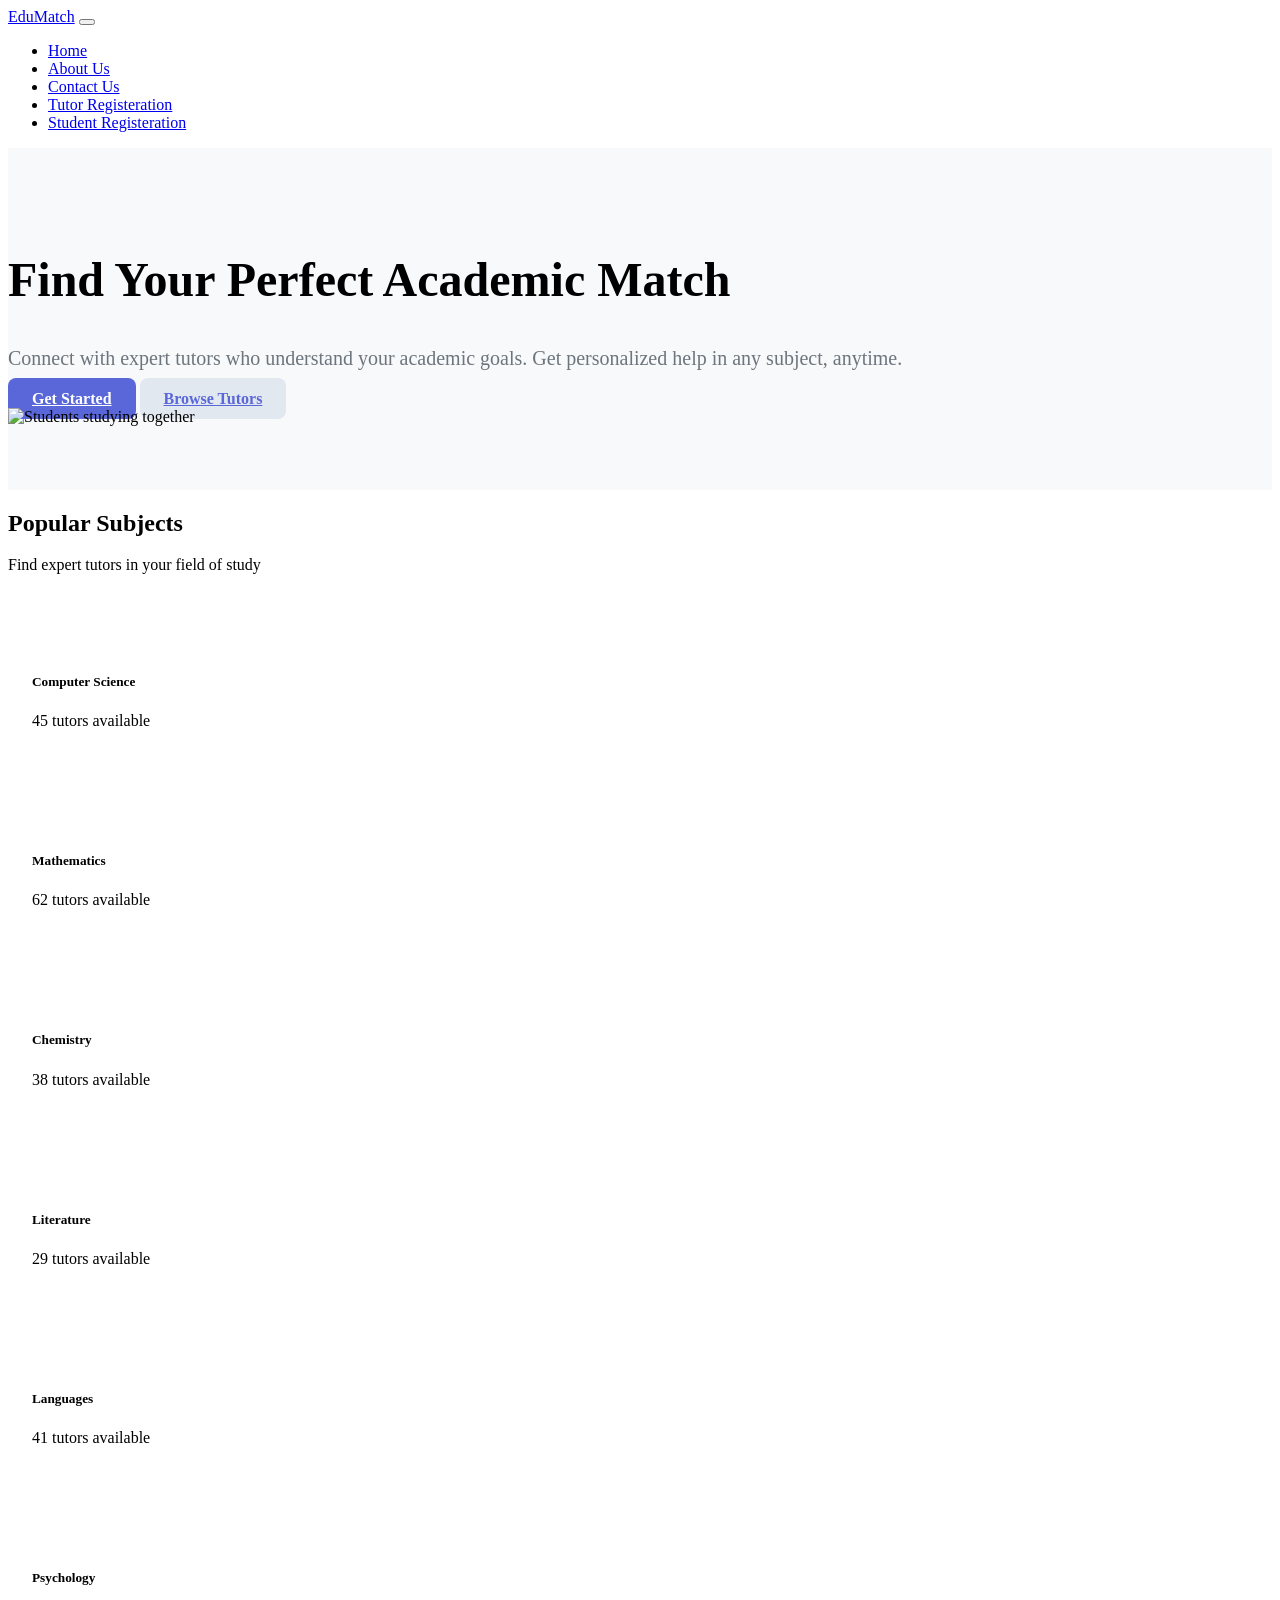
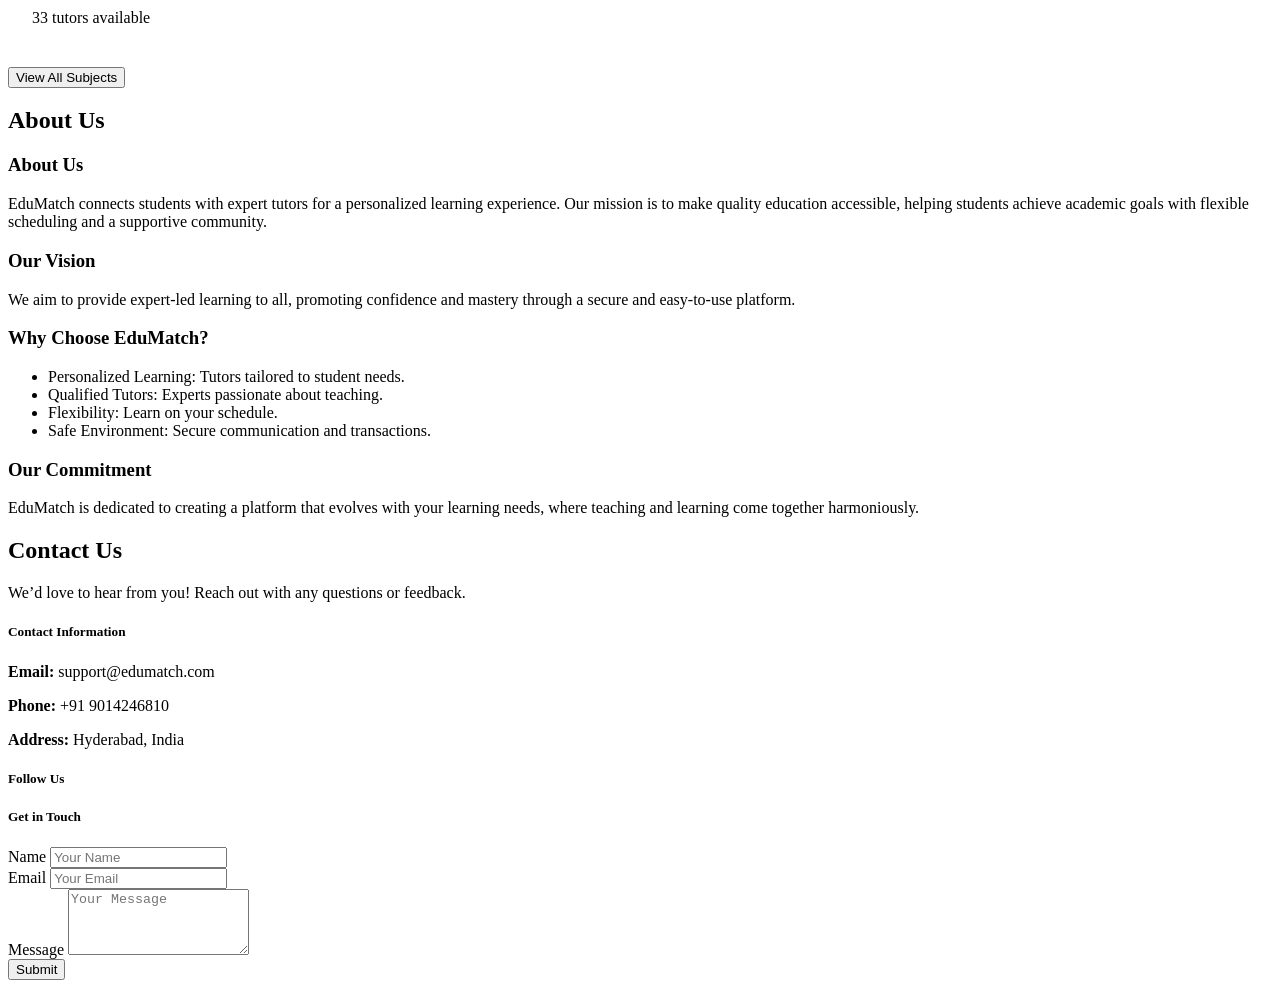
==== Tutor Match/final.html @ 65e1aeff "EduMatch frontend" ====
<!doctype html>
<html lang="en">
  <head>
    <!-- Required meta tags -->
    <meta charset="utf-8">
    <meta name="viewport" content="width=device-width, initial-scale=1">

    <!-- Bootstrap CSS -->
    <link rel="stylesheet" href="https://cdn.jsdelivr.net/npm/bootstrap@5.3.3/dist/css/bootstrap.rtl.min.css" integrity="sha384-dpuaG1suU0eT09tx5plTaGMLBsfDLzUCCUXOY2j/LSvXYuG6Bqs43ALlhIqAJVRb" crossorigin="anonymous">

    <title>EduMatch</title>
    <style>
        /* Hero Section */
        .hero {
          background-color: #f8f9fa;
          padding: 4rem 0;
        }
        .hero .hero-title {
          font-weight: 800;
          font-size: 3rem;
        }
        .hero .hero-subtitle {
          font-size: 1.25rem;
          color: #6c757d;
        }
        .hero-btn-primary {
          background-color: #5a67d8;
          color: #fff;
          padding: 0.75rem 1.5rem;
          border-radius: 0.5rem;
          font-weight: 600;
        }
        .hero-btn-secondary {
          color: #5a67d8;
          padding: 0.75rem 1.5rem;
          border-radius: 0.5rem;
          font-weight: 600;
          background-color: #e2e8f0;
        }
    
        /* Popular Subjects */
        .subject-card {
          transition: box-shadow 0.3s;
          cursor: pointer;
          padding: 1.5rem;
          border-radius: 0.5rem;
          background-color: #ffffff;
        }
        .subject-card:hover {
          box-shadow: 0 4px 8px rgba(0, 0, 0, 0.1);
        }
        .subject-icon {
          font-size: 2rem;
          color: #5a67d8;
          margin-right: 1rem;
        }
      </style>
  </head>
  <body>
    <!-- nav bar -->
    <section>
        <nav class="navbar navbar-expand-lg bg-body-tertiary">
            <div class="container-fluid">
              <a class="navbar-brand" href="#">EduMatch</a>
              <button class="navbar-toggler" type="button" data-bs-toggle="collapse" data-bs-target="#navbarNav" aria-controls="navbarNav" aria-expanded="false" aria-label="Toggle navigation">
                <span class="navbar-toggler-icon"></span>
              </button>
              <div class="collapse navbar-collapse" id="navbarNav">
                <ul class="navbar-nav">
                  <li class="nav-item">
                    <a class="nav-link active" aria-current="page" href="#">Home</a>
                  </li>
                  <li class="nav-item">
                    <a class="nav-link" href="#about-us">About Us</a>         
                  </li>
                  <li class="nav-item">
                    <a class="nav-link" href="#contact">Contact Us</a>
                  </li>
                  <li class="nav-item">
                    <a class="nav-link" href="Tutor_Login.html">Tutor Registeration</a>
                  </li>
                  <li class="nav-item">
                    <a class="nav-link" href="Student_Login.html">Student Registeration</a>
                  </li>
                </ul>
              </div>
            </div>
          </nav>
    </section>
     
<!-- Hero Section -->

<section class="hero text-center text-md-left">
  <div class="container">
    <div class="row align-items-center">
      <div class="col-md-6">
        <h1 class="hero-title">Find Your Perfect <span class="text-primary">Academic Match</span></h1>
        <p class="hero-subtitle mt-3">Connect with expert tutors who understand your academic goals. Get personalized help in any subject, anytime.</p>
        <div class="mt-4">
          <a href="#get-started" class="btn hero-btn-primary mr-3">Get Started</a>
          <a href="#popular-subjects" class="btn hero-btn-secondary">Browse Tutors</a>
        </div>
      </div>
      <div class="col-md-6 text-center">
        <img src="https://plus.unsplash.com/premium_photo-1661598620754-3d1135f9f2f3?q=80&w=1954&auto=format&fit=crop&ixlib=rb-4.0.3&ixid=M3wxMjA3fDB8MHxwaG90by1wYWdlfHx8fGVufDB8fHx8fA%3D%3D" 
          alt="Students studying together" class="img-fluid rounded">
      </div>
    </div>
  </div>
</section>



    <div class="row">
      <!-- Popular Subjects Section -->
<section id="popular-subjects" class="py-5 bg-light">
    <div class="container">
      <div class="text-center mb-5">
        <h2 class="display-4 font-weight-bold">Popular Subjects</h2>
        <p class="lead text-muted">Find expert tutors in your field of study</p>
      </div>
  
      <div class="row">
        <div class="col-md-6 col-lg-4 mb-4">
          <div class="subject-card d-flex align-items-center shadow-sm">
            <i class="fas fa-laptop-code subject-icon"></i>
            <div>
              <h5 class="font-weight-bold">Computer Science</h5>
              <p class="text-muted mb-0">45 tutors available</p>
            </div>
          </div>
        </div>
  
        <div class="col-md-6 col-lg-4 mb-4">
          <div class="subject-card d-flex align-items-center shadow-sm">
            <i class="fas fa-calculator subject-icon"></i>
            <div>
              <h5 class="font-weight-bold">Mathematics</h5>
              <p class="text-muted mb-0">62 tutors available</p>
            </div>
          </div>
        </div>
  
        <div class="col-md-6 col-lg-4 mb-4">
          <div class="subject-card d-flex align-items-center shadow-sm">
            <i class="fas fa-flask subject-icon"></i>
            <div>
              <h5 class="font-weight-bold">Chemistry</h5>
              <p class="text-muted mb-0">38 tutors available</p>
            </div>
          </div>
        </div>
  
        <div class="col-md-6 col-lg-4 mb-4">
          <div class="subject-card d-flex align-items-center shadow-sm">
            <i class="fas fa-book-open subject-icon"></i>
            <div>
              <h5 class="font-weight-bold">Literature</h5>
              <p class="text-muted mb-0">29 tutors available</p>
            </div>
          </div>
        </div>
  
        <div class="col-md-6 col-lg-4 mb-4">
          <div class="subject-card d-flex align-items-center shadow-sm">
            <i class="fas fa-globe subject-icon"></i>
            <div>
              <h5 class="font-weight-bold">Languages</h5>
              <p class="text-muted mb-0">41 tutors available</p>
            </div>
          </div>
        </div>
  
        <div class="col-md-6 col-lg-4 mb-4">
          <div class="subject-card d-flex align-items-center shadow-sm">
            <i class="fas fa-brain subject-icon"></i>
            <div>
              <h5 class="font-weight-bold">Psychology</h5>
              <p class="text-muted mb-0">33 tutors available</p>
            </div>
          </div>
        </div>
      </div>
  
      <div class="text-center mt-4">
        <button class="btn btn-outline-primary btn-lg">View All Subjects</button>
      </div>
    </div>
  </section>
  
     

<!-- About Us Section -->
<div class="container">
  <div class="text-center mb-5">
    <h2 class="display-4 font-weight-bold">About Us</h2>
  </div>
<section id="about-us" class="py-5">
  <div class="container">
    <h3>About Us</h3>
    <p>EduMatch connects students with expert tutors for a personalized learning experience. Our mission is to make quality education accessible, helping students achieve academic goals with flexible scheduling and a supportive community.</p>

    <h3>Our Vision</h3>
    <p>We aim to provide expert-led learning to all, promoting confidence and mastery through a secure and easy-to-use platform.</p>

    <h3>Why Choose EduMatch?</h3>
    <ul>
      <li>Personalized Learning: Tutors tailored to student needs.</li>
      <li>Qualified Tutors: Experts passionate about teaching.</li>
      <li>Flexibility: Learn on your schedule.</li>
      <li>Safe Environment: Secure communication and transactions.</li>
    </ul>

    <h3>Our Commitment</h3>
    <p>EduMatch is dedicated to creating a platform that evolves with your learning needs, where teaching and learning come together harmoniously.</p>
  </div>
</section>



<!-- Optional JavaScript -->
<script src="https://cdn.jsdelivr.net/npm/bootstrap@5.3.3/dist/js/bootstrap.bundle.min.js" integrity="sha384-YvpcrYf0tY3lHB60NNkmXc5s9fDVZLESaAA55NDzOxhy9GkcIdslK1eN7N6jIeHz" crossorigin="anonymous"></script>

 <!-- Contact Us Section -->
<section id="contact" class="py-5">
  <div class="container">
    <div class="text-center mb-5">
      <h2 class="display-4 font-weight-bold">Contact Us</h2>
      <p class="lead text-muted">We’d love to hear from you! Reach out with any questions or feedback.</p>
    </div>

    <div class="row">
      <!-- Contact Details -->
      <div class="col-md-6 mb-4">
        <h5>Contact Information</h5>
        <p><strong>Email:</strong> support@edumatch.com</p>
        <p><strong>Phone:</strong> +91 9014246810</p>
        <p><strong>Address:</strong> Hyderabad, India</p>
        
        <!-- Social Media Links -->
        <h5>Follow Us</h5>
        <div class="d-flex">
          <a href="https://www.instagram.com/pixelvinterio" target="_blank" class="me-3 text-primary">
            <i class="fab fa-instagram fa-2x"></i>
          </a>
          <a href="https://www.facebook.com/PrasadGottupalli" target="_blank" class="me-3 text-primary">
            <i class="fab fa-facebook fa-2x"></i>
          </a>
          <a href="https://www.youtube.com/c/PixelVinterio" target="_blank" class="me-3 text-danger">
            <i class="fab fa-youtube fa-2x"></i>
          </a>
        </div>
      </div>

      <!-- Contact Form -->
      <div class="col-md-6">
        <h5>Get in Touch</h5>
        <form>
          <div class="mb-3">
            <label for="name" class="form-label">Name</label>
            <input type="text" class="form-control" id="name" placeholder="Your Name" required>
          </div>
          <div class="mb-3">
            <label for="email" class="form-label">Email</label>
            <input type="email" class="form-control" id="email" placeholder="Your Email" required>
          </div>
          <div class="mb-3">
            <label for="message" class="form-label">Message</label>
            <textarea class="form-control" id="message" rows="4" placeholder="Your Message" required></textarea>
          </div>
          <button type="submit" class="btn btn-primary">Submit</button>
        </form>
      </div>
    </div>
  </div>
</section>

<!-- Font Awesome for Icons -->
<script src="https://kit.fontawesome.com/a076d05399.js" crossorigin="anonymous"></script>

</body>
</html>
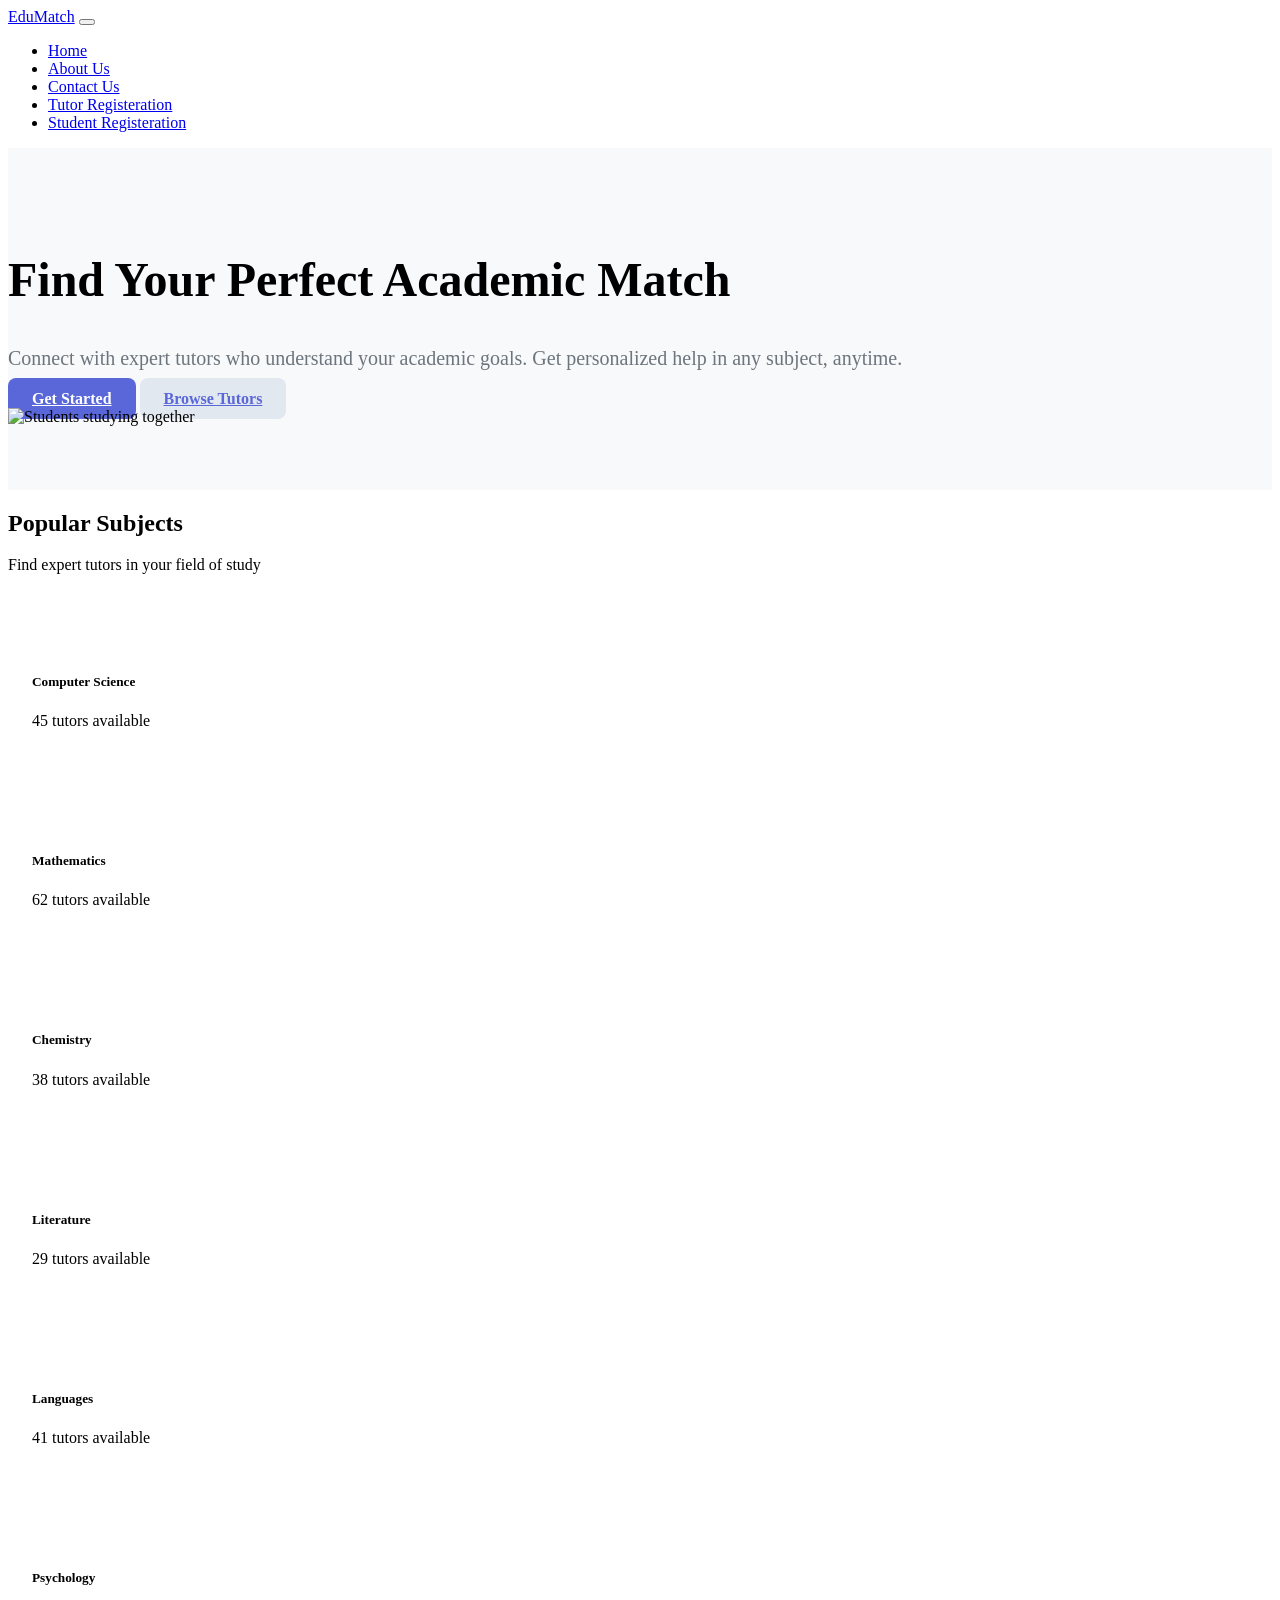
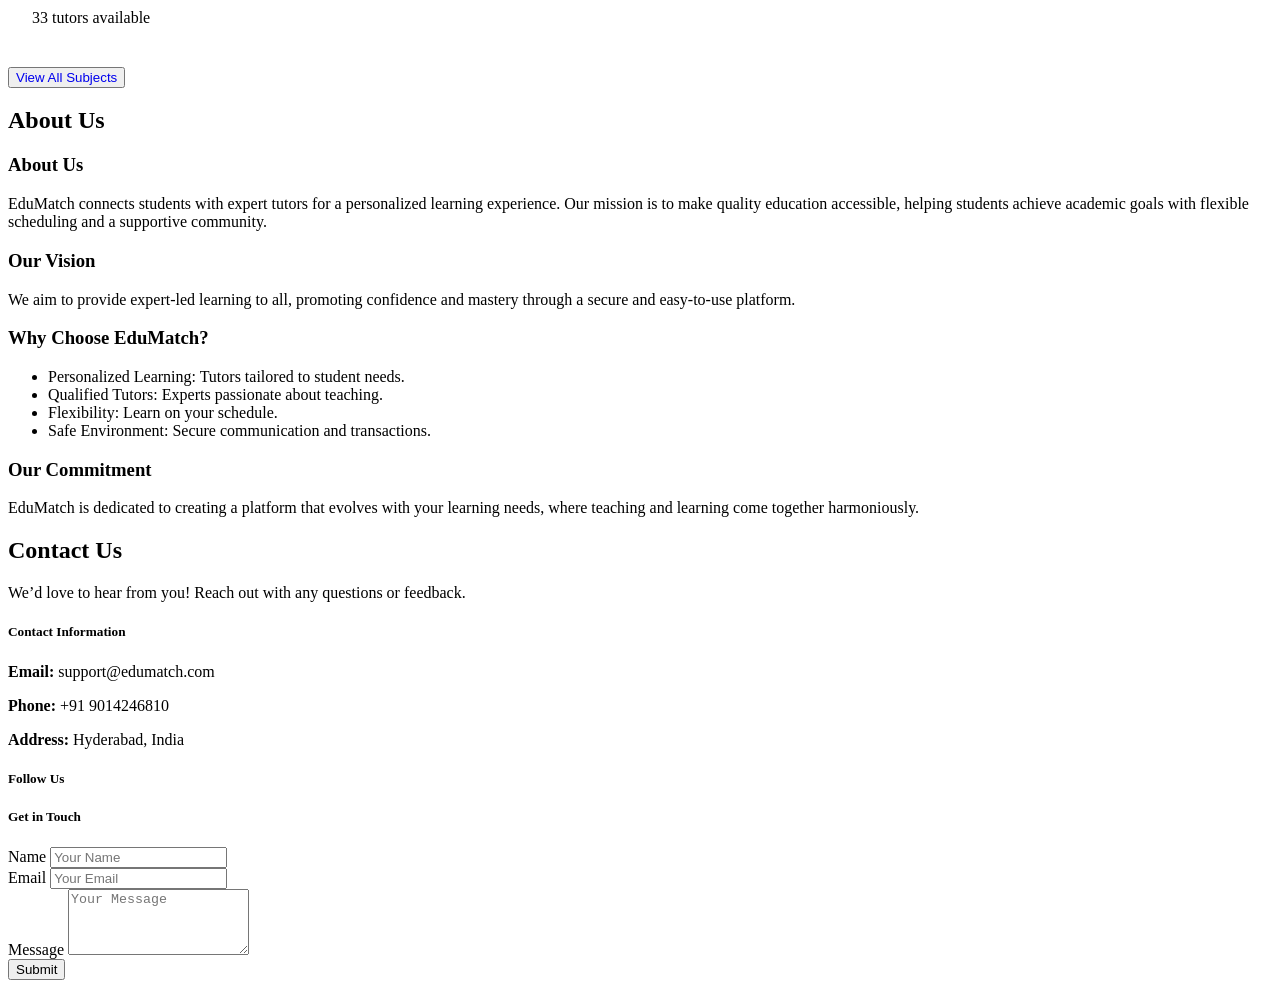
==== commit c8e7ac56: "EduMatch" ====
--- a/Tutor Match/final.html
+++ b/Tutor Match/final.html
@@ -97,7 +97,7 @@
         <h1 class="hero-title">Find Your Perfect <span class="text-primary">Academic Match</span></h1>
         <p class="hero-subtitle mt-3">Connect with expert tutors who understand your academic goals. Get personalized help in any subject, anytime.</p>
         <div class="mt-4">
-          <a href="#get-started" class="btn hero-btn-primary mr-3">Get Started</a>
+          <a href="Get-started.html" class="btn hero-btn-primary mr-3">Get Started</a>
           <a href="#popular-subjects" class="btn hero-btn-secondary">Browse Tutors</a>
         </div>
       </div>
@@ -183,7 +183,8 @@
       </div>
   
       <div class="text-center mt-4">
-        <button class="btn btn-outline-primary btn-lg">View All Subjects</button>
+       
+        <button class="btn btn-outline-primary btn-lg"><a href="View-All-Subjects.html" style="text-decoration: none;">View All Subjects</a></button>
       </div>
     </div>
   </section>
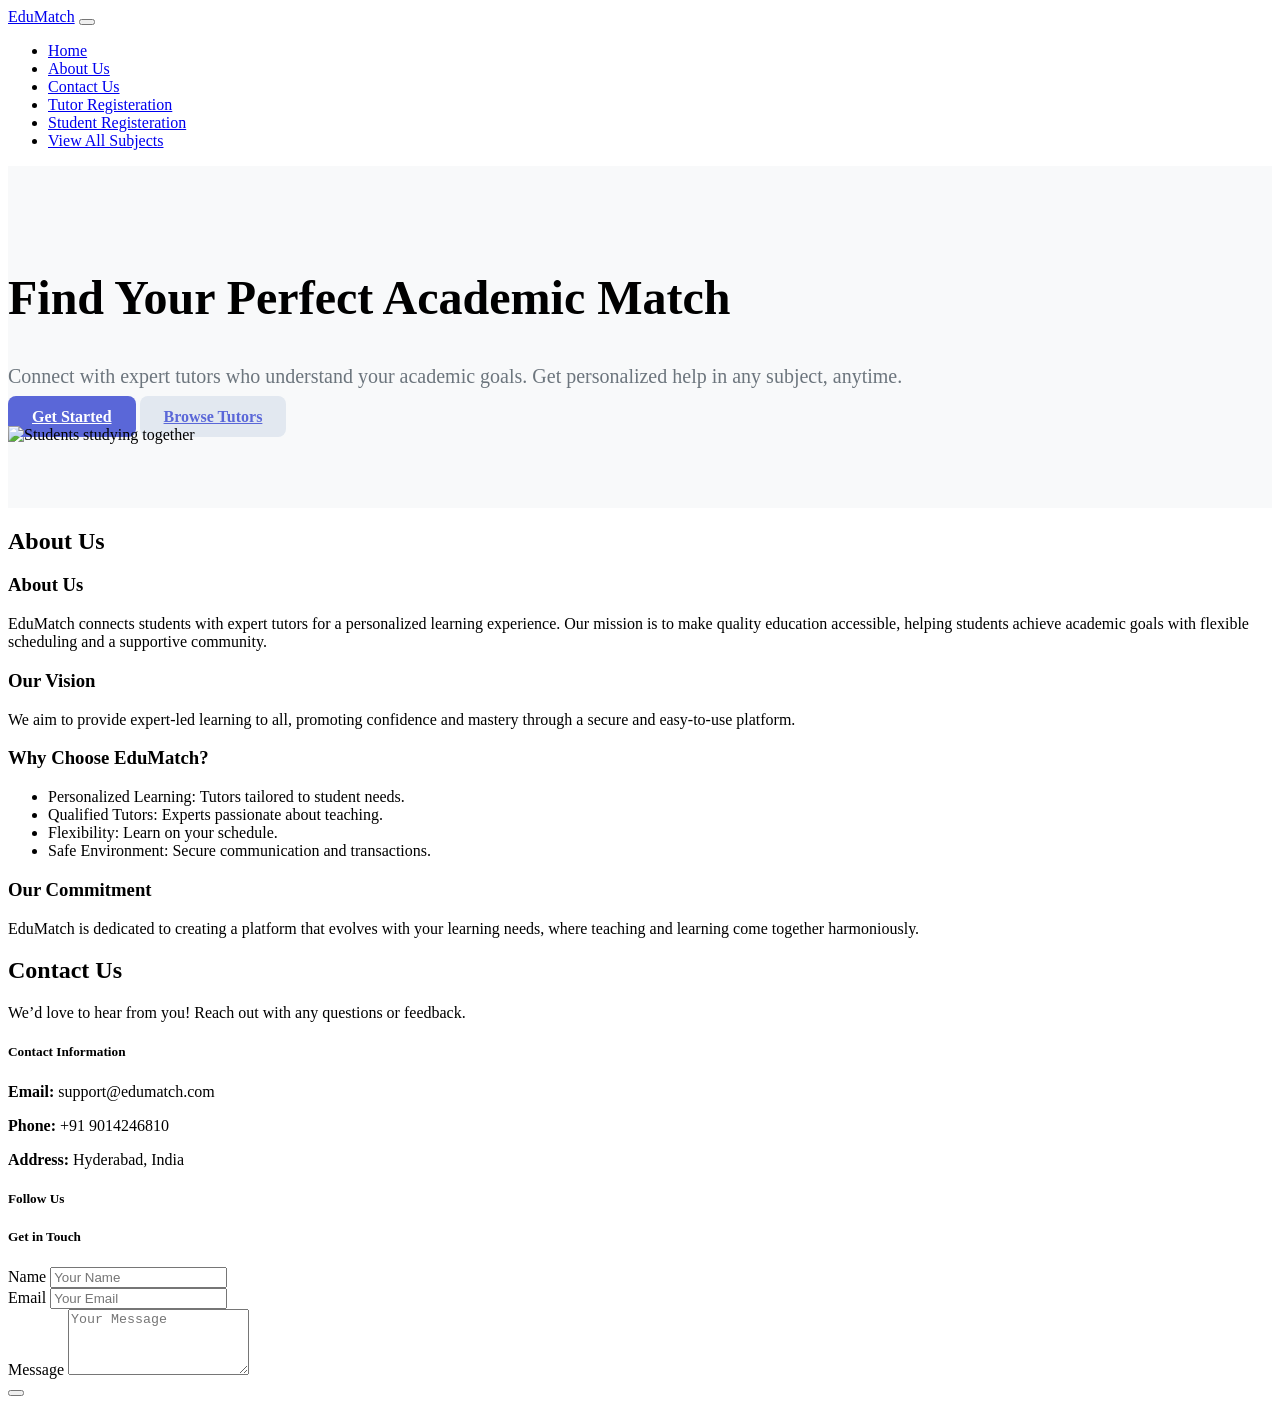
==== commit 4c9fbf92: "frontend" ====
--- a/Tutor Match/final.html
+++ b/Tutor Match/final.html
@@ -82,6 +82,9 @@
                   <li class="nav-item">
                     <a class="nav-link" href="Student_Login.html">Student Registeration</a>
                   </li>
+                  <li class="nav-item">
+                    <a class="nav-link" href="View-All-Subjects.html">View All Subjects</a>
+                  </li>
                 </ul>
               </div>
             </div>
@@ -97,7 +100,7 @@
         <h1 class="hero-title">Find Your Perfect <span class="text-primary">Academic Match</span></h1>
         <p class="hero-subtitle mt-3">Connect with expert tutors who understand your academic goals. Get personalized help in any subject, anytime.</p>
         <div class="mt-4">
-          <a href="Get-started.html" class="btn hero-btn-primary mr-3">Get Started</a>
+          <a href="Profile.html" class="btn hero-btn-primary mr-3">Get Started</a>
           <a href="#popular-subjects" class="btn hero-btn-secondary">Browse Tutors</a>
         </div>
       </div>
@@ -108,89 +111,6 @@
     </div>
   </div>
 </section>
-
-
-
-    <div class="row">
-      <!-- Popular Subjects Section -->
-<section id="popular-subjects" class="py-5 bg-light">
-    <div class="container">
-      <div class="text-center mb-5">
-        <h2 class="display-4 font-weight-bold">Popular Subjects</h2>
-        <p class="lead text-muted">Find expert tutors in your field of study</p>
-      </div>
-  
-      <div class="row">
-        <div class="col-md-6 col-lg-4 mb-4">
-          <div class="subject-card d-flex align-items-center shadow-sm">
-            <i class="fas fa-laptop-code subject-icon"></i>
-            <div>
-              <h5 class="font-weight-bold">Computer Science</h5>
-              <p class="text-muted mb-0">45 tutors available</p>
-            </div>
-          </div>
-        </div>
-  
-        <div class="col-md-6 col-lg-4 mb-4">
-          <div class="subject-card d-flex align-items-center shadow-sm">
-            <i class="fas fa-calculator subject-icon"></i>
-            <div>
-              <h5 class="font-weight-bold">Mathematics</h5>
-              <p class="text-muted mb-0">62 tutors available</p>
-            </div>
-          </div>
-        </div>
-  
-        <div class="col-md-6 col-lg-4 mb-4">
-          <div class="subject-card d-flex align-items-center shadow-sm">
-            <i class="fas fa-flask subject-icon"></i>
-            <div>
-              <h5 class="font-weight-bold">Chemistry</h5>
-              <p class="text-muted mb-0">38 tutors available</p>
-            </div>
-          </div>
-        </div>
-  
-        <div class="col-md-6 col-lg-4 mb-4">
-          <div class="subject-card d-flex align-items-center shadow-sm">
-            <i class="fas fa-book-open subject-icon"></i>
-            <div>
-              <h5 class="font-weight-bold">Literature</h5>
-              <p class="text-muted mb-0">29 tutors available</p>
-            </div>
-          </div>
-        </div>
-  
-        <div class="col-md-6 col-lg-4 mb-4">
-          <div class="subject-card d-flex align-items-center shadow-sm">
-            <i class="fas fa-globe subject-icon"></i>
-            <div>
-              <h5 class="font-weight-bold">Languages</h5>
-              <p class="text-muted mb-0">41 tutors available</p>
-            </div>
-          </div>
-        </div>
-  
-        <div class="col-md-6 col-lg-4 mb-4">
-          <div class="subject-card d-flex align-items-center shadow-sm">
-            <i class="fas fa-brain subject-icon"></i>
-            <div>
-              <h5 class="font-weight-bold">Psychology</h5>
-              <p class="text-muted mb-0">33 tutors available</p>
-            </div>
-          </div>
-        </div>
-      </div>
-  
-      <div class="text-center mt-4">
-       
-        <button class="btn btn-outline-primary btn-lg"><a href="View-All-Subjects.html" style="text-decoration: none;">View All Subjects</a></button>
-      </div>
-    </div>
-  </section>
-  
-     
-
 <!-- About Us Section -->
 <div class="container">
   <div class="text-center mb-5">
@@ -269,7 +189,40 @@
             <label for="message" class="form-label">Message</label>
             <textarea class="form-control" id="message" rows="4" placeholder="Your Message" required></textarea>
           </div>
-          <button type="submit" class="btn btn-primary">Submit</button>
+          <button type="submit" class="btn btn-primary"><script> Submit
+            document.querySelector('form').addEventListener('submit', async (event) => {
+              event.preventDefault(); // Prevent form from reloading the page
+          
+              // Gather form data
+              const name = document.getElementById('name').value;
+              const email = document.getElementById('email').value;
+              const message = document.getElementById('message').value;
+          
+              try {
+                // Send data to the backend
+                const response = await fetch('http://localhost:5000/contact', {
+                  method: 'POST',
+                  headers: {
+                    'Content-Type': 'application/json',
+                  },
+                  body: JSON.stringify({ name, email, message }),
+                });
+          
+                const result = await response.json();
+          
+                if (response.ok) {
+                  alert(result.message); // Show success alert
+                  document.querySelector('form').reset(); // Clear the form
+                } else {
+                  alert(result.error); // Show error alert
+                }
+              } catch (error) {
+                alert('An error occurred. Please try again. submitted successfully');
+                console.error(error);
+              }
+            });
+          </script>
+          </button>
         </form>
       </div>
     </div>
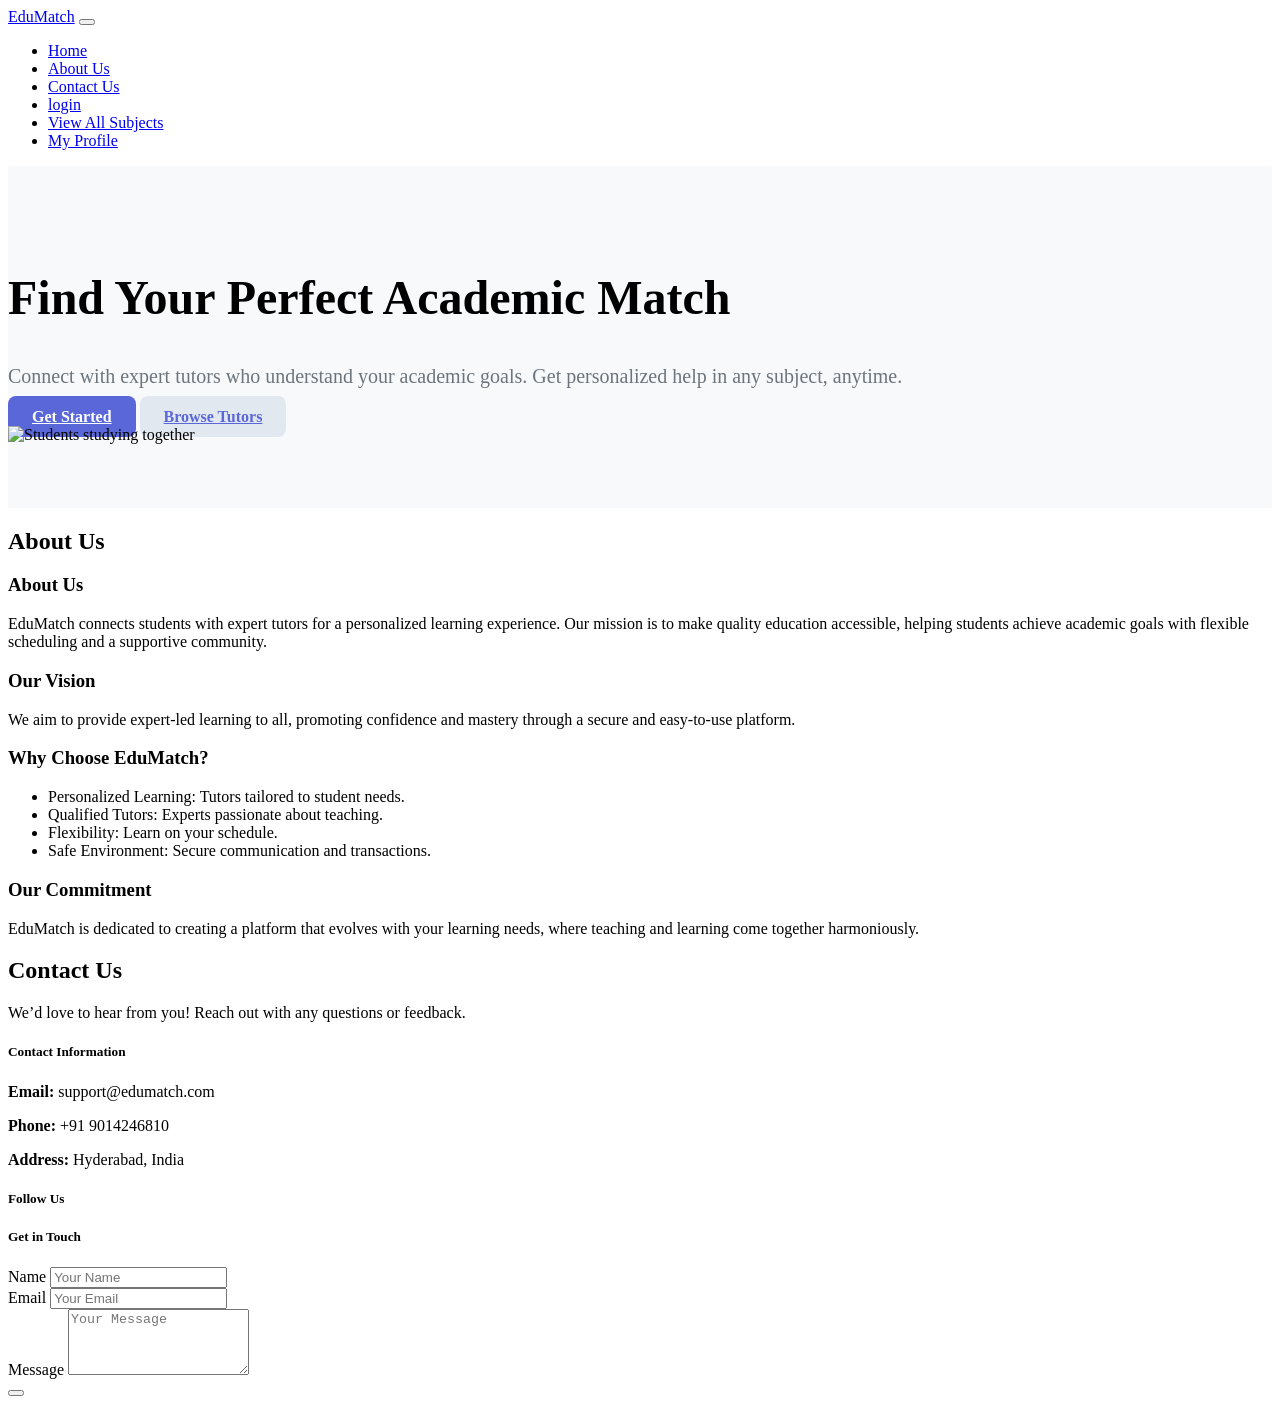
==== commit 53f0585b: "frontend and backend" ====
--- a/Tutor Match/final.html
+++ b/Tutor Match/final.html
@@ -77,13 +77,13 @@
                     <a class="nav-link" href="#contact">Contact Us</a>
                   </li>
                   <li class="nav-item">
-                    <a class="nav-link" href="Tutor_Login.html">Tutor Registeration</a>
-                  </li>
-                  <li class="nav-item">
-                    <a class="nav-link" href="Student_Login.html">Student Registeration</a>
-                  </li>
-                  <li class="nav-item">
-                    <a class="nav-link" href="View-All-Subjects.html">View All Subjects</a>
+                    <a class="nav-link" href="Login.html">login</a>
+                  </li>
+                  <li class="nav-item">
+                    <a class="nav-link" href="#View-All-Subjects">View All Subjects</a>
+                  </li>
+                  <li class="nav-item">
+                    <a class="nav-link" href="profile.html">My Profile</a>
                   </li>
                 </ul>
               </div>
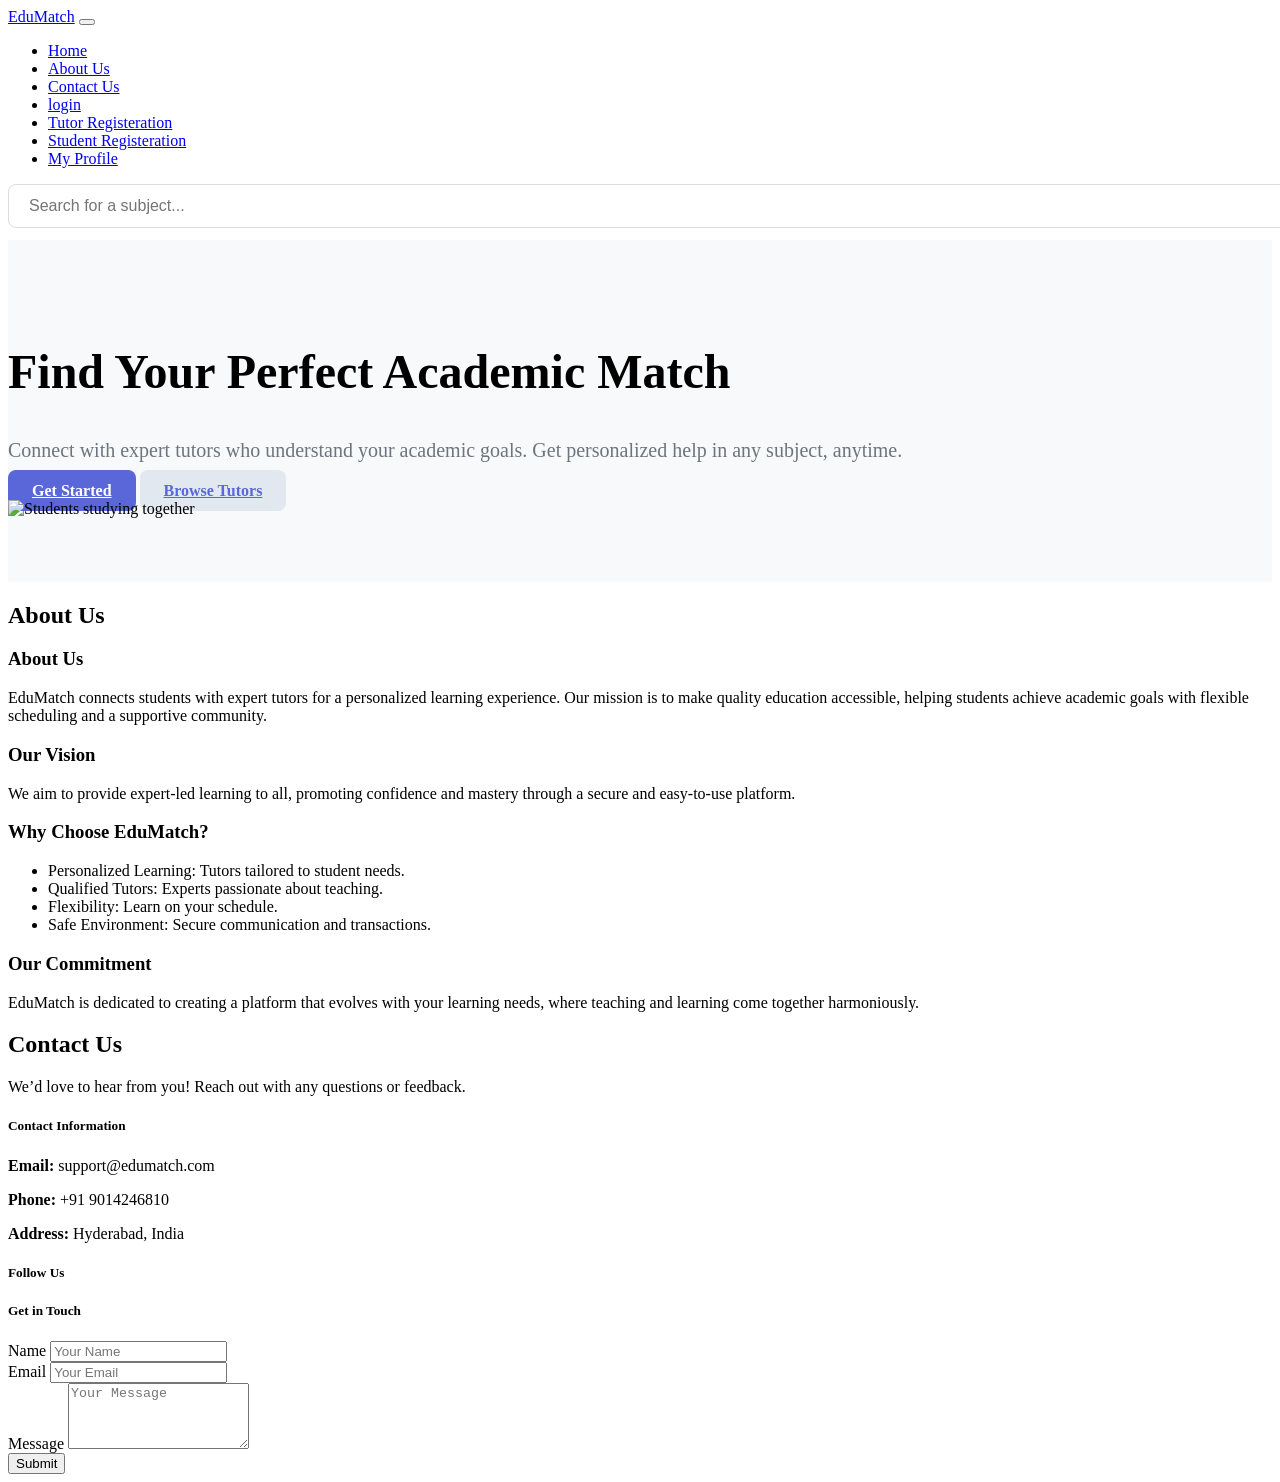
==== commit ca1baf7a: "frontend" ====
--- a/Tutor Match/final.html
+++ b/Tutor Match/final.html
@@ -10,6 +10,7 @@
 
     <title>EduMatch</title>
     <style>
+    
         /* Hero Section */
         .hero {
           background-color: #f8f9fa;
@@ -54,6 +55,53 @@
           color: #5a67d8;
           margin-right: 1rem;
         }
+        /* * {
+  box-sizing: border-box; */
+
+  #myInput {
+        width: 100%;
+        font-size: 16px;
+        padding: 12px 20px;
+        border: 1px solid #ddd;
+        margin-bottom: 12px;
+        border-radius: 0.5rem;
+      }
+
+      #subjects, #history {
+        list-style-type: none;
+        padding: 0;
+        margin: 0;
+      }
+
+      #subjects li a, #history li {
+        border: 1px solid #ddd;
+        margin-top: -1px;
+        background-color: #f6f6f6;
+        padding: 12px;
+        text-decoration: none;
+        font-size: 18px;
+        color: black;
+        display: block;
+        border-radius: 0.5rem;
+      }
+
+      #subjects li a:hover:not(.header), #history li:hover {
+        background-color: #eee;
+      }
+
+      .dropdown-content {
+        display: none;
+        position: fixed;
+        background-color: #f9f9f9;
+        min-width: 100%;
+        box-shadow: 0px 20px 20px rgba(0, 0, 0, 0.2);
+        padding: 12px 16px;
+        z-index: 1;
+      }
+
+      .dropdown:hover .dropdown-content {
+        display: block;
+      }
       </style>
   </head>
   <body>
@@ -80,7 +128,10 @@
                     <a class="nav-link" href="Login.html">login</a>
                   </li>
                   <li class="nav-item">
-                    <a class="nav-link" href="#View-All-Subjects">View All Subjects</a>
+                    <a class="nav-link" href="Tutor_Login.html">Tutor Registeration</a>
+                  </li>
+                  <li class="nav-item">
+                    <a class="nav-link" href="Student_Login.html">Student Registeration</a>
                   </li>
                   <li class="nav-item">
                     <a class="nav-link" href="profile.html">My Profile</a>
@@ -90,7 +141,68 @@
             </div>
           </nav>
     </section>
-     
+<!--  -->
+<div class="dropdown">
+  <span>
+    <input type="text" id="myInput" onkeyup="filterSubjects()" placeholder="Search for a subject..." title="Type in a subject">
+  </span>
+  <div class="dropdown-content">
+    <ul id="subjects" style="border: 2px skyblue solid;">
+      <!-- JavaScript will populate this list -->
+    </ul>
+  </div>
+</div>
+<script>
+  // Predefined subjects
+  const subjects = ["DSA", "C Language", "Signals and Systems", "M1", "Chemistry", "Soft Skills", "English"];
+  const subjectList = document.getElementById("subjects");
+  const navbarSubjects = document.getElementById("navbar-subjects");
+  const historyList = document.getElementById("history");
+
+  // Render predefined subjects
+  function renderSubjects() {
+    subjectList.innerHTML = subjects
+      .map(subject => `<li><a href="#" onclick="addToNavbar('${subject}')">${subject}</a></li>`)
+      .join("");
+  }
+  renderSubjects();
+
+  // Filter subjects in the dropdown
+  function filterSubjects() {
+    const input = document.getElementById("myInput").value.toUpperCase();
+    const li = subjectList.getElementsByTagName("li");
+    let found = false;
+
+    for (let i = 0; i < li.length; i++) {
+      const a = li[i].getElementsByTagName("a")[0];
+      if (a.textContent.toUpperCase().indexOf(input) > -1) {
+        li[i].style.display = "";
+        found = true;
+      } else {
+        li[i].style.display = "none";
+      }
+    }
+    if (!found && input.trim() !== "") {
+          addToHistory(input);
+        }
+      }
+
+      // Add selected subject to the navbar
+      function addToNavbar(subject) {
+        const existing = Array.from(navbarSubjects.children).find(
+          item => item.textContent.trim() === subject
+        );
+
+        if (!existing) {
+          const newSubject = document.createElement("li");
+          newSubject.className = "nav-item";
+          newSubject.innerHTML = `<a class="nav-link" href="#">${subject}</a>`;
+          navbarSubjects.appendChild(newSubject);
+        }
+      }
+
+    </script>
+
 <!-- Hero Section -->
 
 <section class="hero text-center text-md-left">
@@ -189,40 +301,7 @@
             <label for="message" class="form-label">Message</label>
             <textarea class="form-control" id="message" rows="4" placeholder="Your Message" required></textarea>
           </div>
-          <button type="submit" class="btn btn-primary"><script> Submit
-            document.querySelector('form').addEventListener('submit', async (event) => {
-              event.preventDefault(); // Prevent form from reloading the page
-          
-              // Gather form data
-              const name = document.getElementById('name').value;
-              const email = document.getElementById('email').value;
-              const message = document.getElementById('message').value;
-          
-              try {
-                // Send data to the backend
-                const response = await fetch('http://localhost:5000/contact', {
-                  method: 'POST',
-                  headers: {
-                    'Content-Type': 'application/json',
-                  },
-                  body: JSON.stringify({ name, email, message }),
-                });
-          
-                const result = await response.json();
-          
-                if (response.ok) {
-                  alert(result.message); // Show success alert
-                  document.querySelector('form').reset(); // Clear the form
-                } else {
-                  alert(result.error); // Show error alert
-                }
-              } catch (error) {
-                alert('An error occurred. Please try again. submitted successfully');
-                console.error(error);
-              }
-            });
-          </script>
-          </button>
+          <button type="submit" class="btn btn-primary">Submit</button>
         </form>
       </div>
     </div>
